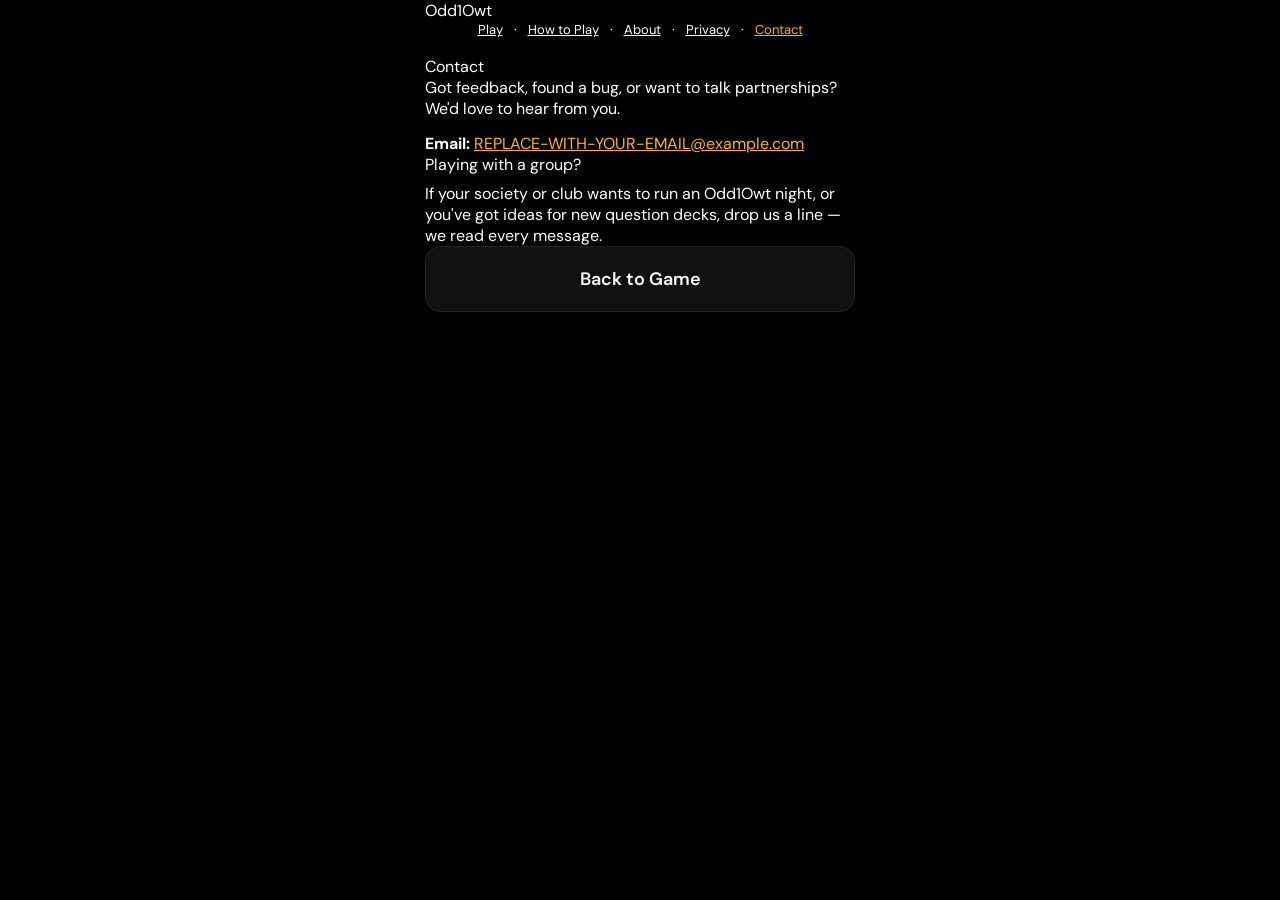
==== contact.html @ c39d155b "Add files via upload" ====
<!DOCTYPE html>
<html lang="en">
<head>
  <meta charset="UTF-8" />
  <meta name="viewport" content="width=device-width, initial-scale=1.0" />
  <title>Contact — Odd1Owt</title>
  <link rel="stylesheet" href="style.css" />
  <link rel="icon" href="icon.png" type="image/png">
  <meta name="description" content="Get in touch about Odd1Owt — feedback, bugs, or partnership enquiries.">
</head>
<body>
<div class="shell">
  <div class="logo"><a href="index.html" style="color:inherit;text-decoration:none">Odd1<span>Owt</span></a></div>

  <nav class="small center" style="margin-bottom:18px">
    <a href="index.html" style="color:var(--text);margin:0 8px">Play</a> ·
    <a href="how-to-play.html" style="color:var(--text);margin:0 8px">How to Play</a> ·
    <a href="about.html" style="color:var(--text);margin:0 8px">About</a> ·
    <a href="privacy.html" style="color:var(--text);margin:0 8px">Privacy</a> ·
    <a href="contact.html" style="color:var(--gold);margin:0 8px">Contact</a>
  </nav>

  <div class="tag">Contact</div>
  <div class="bubble">
    <p>Got feedback, found a bug, or want to talk partnerships? We'd love to hear from you.</p>
    <p style="margin-top:14px">
      <b>Email:</b>
      <a href="mailto:andrewpullukattu@gmail.com" style="color:var(--gold)">REPLACE-WITH-YOUR-EMAIL@example.com</a>
    </p>
  </div>

  <div class="bubble">
    <div class="tag" style="margin-bottom:8px">Playing with a group?</div>
    <p>If your society or club wants to run an Odd1Owt night, or you've got ideas for new question decks, drop us a line — we read every message.</p>
  </div>

  <button class="btn-red" onclick="location.href='index.html'">Back to Game</button>
</div>
</body>
</html>
---- style.css ----
@import url('https://fonts.googleapis.com/css2?family=DM+Sans:wght@400;500;600;700;800&display=swap');

:root {
  --red: #e03030;
  --text: #ffffff;
  --text2: rgba(255,255,255,0.5);
  --bg: #000000;
  --card: #111111;
  --card2: #1a1a1a;
  --border: rgba(255,255,255,0.08);
  --border-sel: rgba(220,60,60,0.7);
  --green: #22c55e;
  --gold: #ffb703;
  --safe-b: env(safe-area-inset-bottom, 0px);
  --safe-t: env(safe-area-inset-top, 0px);
  --ad-h: 52px;
}

*, *::before, *::after { box-sizing: border-box; margin: 0; padding: 0; }

html, body {
  height: 100%;
  overscroll-behavior: none;
}

body {
  min-height: 100dvh;
  background: var(--bg);
  color: var(--text);
  font-family: 'DM Sans', system-ui, sans-serif;
  display: block;
  -webkit-font-smoothing: antialiased;
}

/* ── SHELL ── */
.shell {
  width: 100%;
  max-width: 430px;
  min-height: 100dvh;
  position: relative;
  z-index: 1;
  display: flex;
  flex-direction: column;
  margin: 0 auto;
  background: var(--bg);
}

/* ── NO MESH — plain black ── */
.bg-mesh { display: none; }

/* ── SECTIONS ── */
section {
  display: none;
  flex-direction: column;
  min-height: 100dvh;
  position: relative;
}
section.active {
  display: flex !important;
  animation: fadeUp 0.28s cubic-bezier(0.22,1,0.36,1);
}
@keyframes fadeUp {
  from { opacity: 0; transform: translateY(12px); }
  to   { opacity: 1; transform: translateY(0); }
}

/* ── LOGO HEADER ── */
.logo-header {
  padding: calc(var(--safe-t) + 22px) 20px 18px;
  flex-shrink: 0;
}
.logo-header img { display: block; }

/* ── CONTENT / BOTTOM ── */
.screen-content {
  flex: 1;
  padding: 0 18px;
  display: flex;
  flex-direction: column;
  gap: 12px;
  overflow-y: auto;
  -webkit-overflow-scrolling: touch;
}
.screen-bottom {
  padding: 12px 18px calc(var(--safe-b) + var(--ad-h) + 18px);
  display: flex;
  flex-direction: column;
  gap: 10px;
  flex-shrink: 0;
}

/* ── CARDS ── */
.gcard {
  background: var(--card);
  border: 1px solid var(--border);
  border-radius: 16px;
  padding: 18px;
}

/* ── INPUTS ── */
input {
  width: 100%;
  padding: 20px 18px;
  background: var(--card);
  border: 1px solid var(--border);
  border-radius: 16px;
  color: var(--text);
  font-family: 'DM Sans', sans-serif;
  font-size: 18px;
  font-weight: 500;
  outline: none;
  transition: border-color 0.2s, box-shadow 0.2s;
  -webkit-appearance: none;
}
input:focus {
  border-color: var(--red);
  box-shadow: 0 0 0 3px rgba(220,48,48,0.15);
}
input::placeholder { color: var(--text2); }

/* ── BUTTONS ── */
button {
  width: 100%;
  padding: 20px 18px;
  border-radius: 16px;
  border: 1px solid var(--border);
  background: var(--card);
  color: var(--text);
  font-family: 'DM Sans', sans-serif;
  font-size: 18px;
  font-weight: 600;
  cursor: pointer;
  transition: transform 0.12s, opacity 0.12s;
  -webkit-tap-highlight-color: transparent;
  text-align: center;
  display: block;
}
button:active { transform: scale(0.97); opacity: 0.88; }

.btn-primary {
  background: var(--red);
  border-color: transparent;
  color: white;
}
.btn-ghost {
  background: transparent;
  border-color: var(--border);
  color: var(--text2);
  font-size: 15px;
  padding: 14px 18px;
}
.btn-small {
  padding: 7px 14px;
  font-size: 13px;
  border-radius: 10px;
  width: auto;
  display: inline-block;
}

/* ── VOTE BUTTONS ── */
.vote-btn {
  width: 100%;
  background: var(--card);
  border: 1px solid var(--border);
  border-radius: 14px;
  color: var(--text);
  font-family: 'DM Sans', sans-serif;
  font-size: 18px;
  font-weight: 600;
  padding: 20px 18px;
  text-align: center;
  cursor: pointer;
  display: block;
  transition: transform 0.12s, border-color 0.15s, background 0.15s;
  -webkit-tap-highlight-color: transparent;
}
.vote-btn:active { transform: scale(0.97); }
.vote-btn.selected {
  background: rgba(220,48,48,0.15);
  border-color: var(--border-sel);
}

/* ── KICK BUTTON ── */
.kick-btn {
  background: rgba(220,48,48,0.1);
  border: 1px solid rgba(220,48,48,0.3);
  color: #ff7070;
  border-radius: 10px;
  padding: 6px 12px;
  font-size: 12px;
  font-weight: 700;
  width: auto;
  cursor: pointer;
  display: inline-block;
}

/* ── PHASE LABEL ── */
.phase-label {
  font-size: 11px;
  font-weight: 800;
  letter-spacing: 1.4px;
  text-transform: uppercase;
  color: var(--text2);
}

/* ── LOBBY ── */
.lobby-code-label {
  text-align: center;
  font-size: 11px;
  font-weight: 800;
  letter-spacing: 1px;
  text-transform: uppercase;
  color: var(--text2);
  margin-bottom: 6px;
}
.lobby-code-display {
  text-align: center;
  font-size: 34px;
  font-weight: 800;
  letter-spacing: 6px;
  color: var(--red);
}

/* ── PLAYER LIST ── */
.player-list-grid {
  display: grid;
  grid-template-columns: 1fr 1fr;
}
.player-col { display: flex; flex-direction: column; }
.player-col:first-child { border-right: 1px solid var(--border); }
.player-row {
  display: flex;
  align-items: center;
  justify-content: space-between;
  padding: 11px 14px;
  border-bottom: 1px solid var(--border);
}
.player-row:last-child { border-bottom: none; }
.player-name-text { font-size: 15px; font-weight: 600; }
.you-tag {
  font-size: 10px;
  color: var(--red);
  font-weight: 800;
  letter-spacing: 0.5px;
  text-transform: uppercase;
  margin-left: 5px;
}

/* ── SCOREBOARD ── */
.scoreRow {
  display: flex;
  justify-content: space-between;
  align-items: center;
  padding: 10px 0;
  border-bottom: 1px solid var(--border);
  font-size: 15px;
}
.scoreRow:last-child { border-bottom: none; }
.scoreVal { font-weight: 800; font-size: 16px; color: var(--gold); }

/* ── DECK GRID ── */
.deck-grid {
  display: grid;
  grid-template-columns: 1fr 1fr;
  gap: 10px;
}
.deck-card {
  background: var(--card);
  border: 1.5px solid var(--border);
  border-radius: 16px;
  padding: 16px 14px;
  cursor: pointer;
  position: relative;
  transition: transform 0.12s, border-color 0.15s;
  -webkit-tap-highlight-color: transparent;
  aspect-ratio: 1;
  display: flex;
  flex-direction: column;
  justify-content: flex-end;
}
.deck-card:active { transform: scale(0.96); }
.deck-card.active {
  border-color: var(--red);
  background: rgba(220,48,48,0.1);
}
.dk-check {
  position: absolute; top: 10px; right: 10px;
  width: 20px; height: 20px;
  background: var(--red); border-radius: 50%;
  display: none; align-items: center; justify-content: center;
  font-size: 11px; color: white; font-weight: 900;
}
.deck-card.active .dk-check { display: flex; }
.deck-card.locked {
  opacity: 0.68;
}
.deck-card.locked .dk-icon,
.deck-card.locked .dk-name {
  filter: grayscale(0.3);
}
.dk-lock {
  position: absolute; top: 10px; left: 10px;
  width: 22px; height: 22px;
  background: rgba(0,0,0,0.55);
  border: 1px solid var(--border);
  border-radius: 50%;
  display: flex; align-items: center; justify-content: center;
  font-size: 11px;
}
.dk-icon  { font-size: 26px; margin-bottom: 8px; }
.dk-name  { font-weight: 800; font-size: 14px; margin-bottom: 2px; }
.dk-desc  { font-size: 11px; color: var(--text2); line-height: 1.3; }
.used-q-info { font-size: 11px; color: var(--text2); text-align: center; margin-top: 6px; }
.active-deck-bar {
  background: var(--card);
  border: 1px solid var(--border);
  border-radius: 14px;
  padding: 14px 16px;
  font-size: 15px;
  font-weight: 600;
  text-align: center;
}

/* ── PHASE 1 — BIG QUESTION ── */
.question-hero {
  flex: 1;
  display: flex;
  align-items: center;
  justify-content: center;
  padding: calc(var(--safe-t) + 40px) 28px 30px;
  text-align: center;
  font-size: 28px;
  font-weight: 700;
  line-height: 1.4;
  min-height: 35vh;
}

/* ── TIMER ── */
.timer {
  font-size: 60px;
  font-weight: 800;
  text-align: center;
  color: var(--text);
  letter-spacing: -2px;
  line-height: 1;
}
.timer.urgent {
  animation: timerPulse 0.55s ease-in-out infinite;
  color: var(--red);
}
@keyframes timerPulse {
  0%, 100% { transform: scale(1);    opacity: 1; }
  50%       { transform: scale(1.08); opacity: 0.72; }
}

/* ── TOAST ── */
#toastContainer {
  position: fixed;
  bottom: calc(var(--safe-b) + var(--ad-h) + 24px);
  left: 50%;
  transform: translateX(-50%);
  z-index: 9999;
  display: flex;
  flex-direction: column;
  gap: 8px;
  align-items: center;
  pointer-events: none;
}
.toast {
  background: var(--card2);
  border: 1px solid var(--border);
  border-radius: 14px;
  padding: 12px 22px;
  font-size: 14px;
  font-weight: 600;
  color: var(--text);
  box-shadow: 0 8px 30px rgba(0,0,0,0.6);
  animation: toastIn 0.3s ease, toastOut 0.3s ease 2.7s forwards;
  white-space: nowrap;
}
.toast.success { border-color: rgba(34,197,94,0.4);  color: #4ade80; }
.toast.error   { border-color: rgba(220,48,48,0.4);  color: #f87171; }
.toast.info    { border-color: rgba(255,183,3,0.4);  color: var(--gold); }
@keyframes toastIn  { from { opacity:0; transform:translateY(10px); } to { opacity:1; transform:translateY(0); } }
@keyframes toastOut { from { opacity:1; } to { opacity:0; } }

/* ── AD BANNER (placeholder — swap for real AdMob banner view once Capacitor is set up) ── */
.ad-banner-placeholder {
  position: fixed;
  left: 0; right: 0; bottom: 0;
  height: var(--ad-h);
  padding-bottom: var(--safe-b);
  background: var(--card2);
  border-top: 1px solid var(--border);
  display: flex;
  align-items: center;
  justify-content: center;
  font-size: 11px;
  font-weight: 600;
  letter-spacing: 0.5px;
  text-transform: uppercase;
  color: var(--text2);
  z-index: 500;
}

/* ── PHASE 4 REVEAL ── */
.reveal-step { display: none; }
.reveal-step.active {
  display: flex !important;
  flex-direction: column;
  flex: 1;
  animation: fadeUp 0.4s cubic-bezier(0.22,1,0.36,1);
}

.countdown-num {
  font-size: 130px;
  font-weight: 900;
  text-align: center;
  color: var(--red);
  line-height: 1;
  animation: countPop 0.45s cubic-bezier(0.34,1.56,0.64,1);
}
@keyframes countPop {
  from { transform: scale(0.3); opacity: 0; }
  to   { transform: scale(1);   opacity: 1; }
}

.accused-name {
  font-size: 44px;
  font-weight: 900;
  text-align: center;
  line-height: 1.1;
  margin: 12px 0 8px;
  animation: fadeUp 0.5s ease;
}
.vote-count-label {
  text-align: center;
  color: var(--text2);
  font-size: 14px;
}

.verdict-banner {
  border-radius: 20px;
  padding: 36px 24px;
  text-align: center;
  position: relative;
  overflow: hidden;
}
.verdict-banner.caught  { background: rgba(34,197,94,0.08);  border: 2px solid rgba(34,197,94,0.35); }
.verdict-banner.escaped { background: rgba(220,48,48,0.08);  border: 2px solid rgba(220,48,48,0.35); }
.verdict-word {
  font-size: 58px;
  font-weight: 900;
  letter-spacing: -1px;
  animation: verdictPop 0.6s cubic-bezier(0.34,1.56,0.64,1);
}
.verdict-banner.caught  .verdict-word { color: var(--green); }
.verdict-banner.escaped .verdict-word { color: var(--red); }
.verdict-sub { font-size: 15px; color: var(--text2); margin-top: 8px; line-height: 1.4; }
@keyframes verdictPop {
  from { transform: scale(0.3) rotate(-6deg); opacity: 0; }
  to   { transform: scale(1)   rotate(0deg);  opacity: 1; }
}
.verdict-sweep {
  position: absolute; inset: -60px -60px auto -60px; height: 120px;
  background: linear-gradient(90deg, transparent, rgba(255,255,255,0.04), transparent);
  animation: sweep 2s ease-in-out infinite;
}
@keyframes sweep {
  0%   { transform: translateX(-100%) rotate(-8deg); }
  100% { transform: translateX(200%)  rotate(-8deg); }
}

.identity-reveal {
  background: var(--card);
  border: 1px solid var(--border);
  border-radius: 18px;
  padding: 22px;
  text-align: center;
  margin-bottom: 4px;
}
.odd-name-big {
  font-size: 38px;
  font-weight: 900;
  color: var(--red);
  margin: 6px 0;
  animation: fadeUp 0.6s ease 0.15s both;
}

.q-compare { display: grid; grid-template-columns: 1fr 1fr; gap: 10px; }
.q-box {
  background: var(--card);
  border: 1px solid var(--border);
  border-radius: 14px;
  padding: 14px 12px;
}
.q-box.normal { border-color: rgba(255,255,255,0.12); }
.q-box.odd    { border-color: rgba(220,48,48,0.3); }
.q-label { font-size: 10px; font-weight: 800; letter-spacing: 1px; text-transform: uppercase; margin-bottom: 6px; }
.q-box.normal .q-label { color: var(--text2); }
.q-box.odd    .q-label { color: var(--red); }
.q-text { font-size: 13px; line-height: 1.4; }

.tally-row {
  display: flex;
  justify-content: space-between;
  align-items: center;
  padding: 9px 0;
  border-bottom: 1px solid var(--border);
  font-size: 15px;
  animation: fadeUp 0.3s ease both;
}
.tally-row:last-child { border-bottom: none; }
.tally-bar-wrap { flex:1; margin:0 12px; height:4px; background:rgba(255,255,255,0.07); border-radius:2px; }
.tally-bar { height:100%; border-radius:2px; background:var(--red); transition:width 0.7s ease; }
.tally-n { font-weight:900; min-width:20px; text-align:right; }

/* ── MISC ── */
.center { text-align: center; }
.small  { font-size: 13px; }
.muted  { color: var(--text2); }
.status-line { text-align: center; font-size: 13px; color: var(--text2); font-weight: 500; }
::-webkit-scrollbar { display: none; }
* { scrollbar-width: none; }
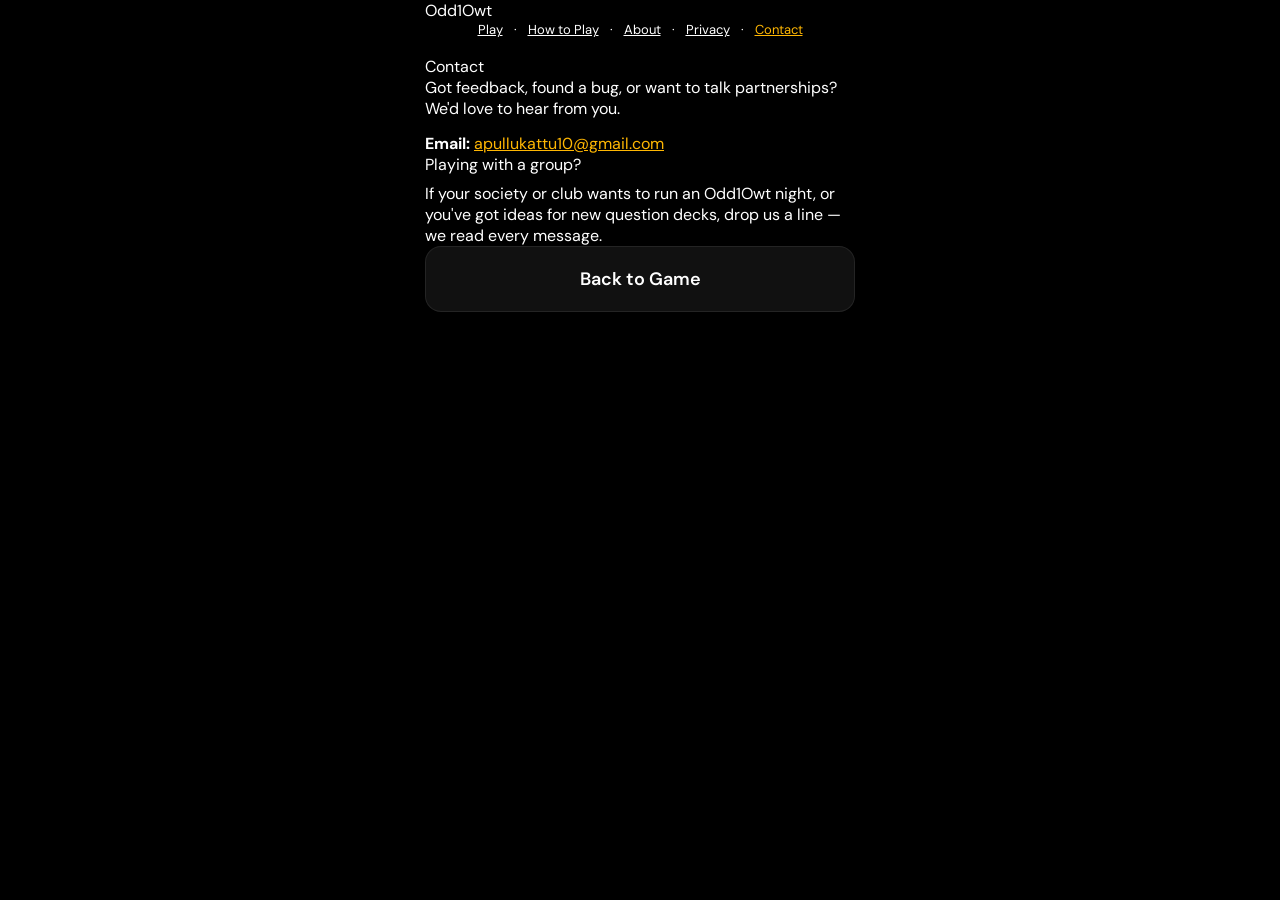
==== commit daa74e22: "Update contact.html" ====
--- a/contact.html
+++ b/contact.html
@@ -25,7 +25,7 @@
     <p>Got feedback, found a bug, or want to talk partnerships? We'd love to hear from you.</p>
     <p style="margin-top:14px">
       <b>Email:</b>
-      <a href="mailto:andrewpullukattu@gmail.com" style="color:var(--gold)">REPLACE-WITH-YOUR-EMAIL@example.com</a>
+      <a href="mailto:andrewpullukattu@gmail.com" style="color:var(--gold)">apullukattu10@gmail.com</a>
     </p>
   </div>
 
